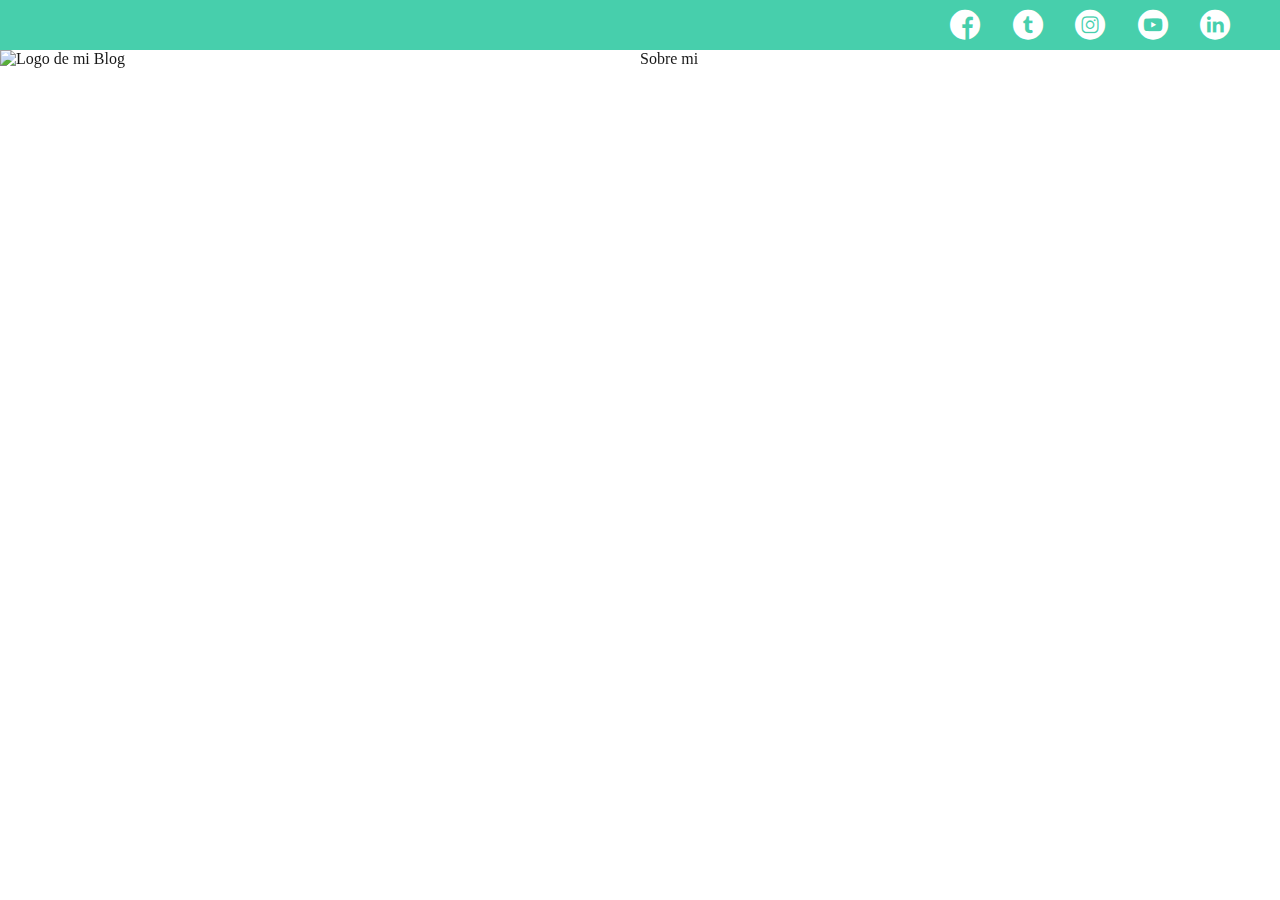
==== index.html @ ce0e69b6 "inicio de proyecto blogPersonal" ====
<!DOCTYPE html>
<html lang="en">
<head>
  <meta charset="UTF-8">
  <meta http-equiv="X-UA-Compatible" content="IE=edge">
  <meta name="viewport" content="width=device-width, initial-scale=1.0">
  <title>Mi Blog</title>
  <link rel="stylesheet" href="./css/main.css">
  <link rel="stylesheet" href="css/font/flaticon.css">
</head>
<body>
  <header>

    <section class="header-icons-container">
      <div class="icons">
        <a href=""><span class="flaticon-001-facebook"></span></a>
        <a href=""><span class="flaticon-002-twitter"></span></a>
        <a href=""><span class="flaticon-011-instagram"></span></a>
        <a href=""><span class="flaticon-008-youtube"></span></a>
        <a href=""><span class="flaticon-010-linkedin"></span></a>
      </div>
    </section>

    <nav>
      <section class="nav-logo-container">
        <a href="#"><img src="#" alt="Logo de mi Blog"></a>
      </section>
      <section class="profile-link">
        <a href="perfil.html">Sobre mi</a>
      </section>
    </nav>

  </header>
</body>
</html>
---- css/main.css ----
body {
  /* para que la pagima no tenga scroll */
  margin: 0;
  padding: 0;
  position: fixed;
  top: 0;
  bottom: 0;
  left: 0;
  right: 0;
}
a {
  text-decoration: none;
  display: inline;
  color: #181818;
}

header {
  width: 100%;
  height: 140px;
  display: grid;
  grid-template-rows: 1fr 1fr;
}
header .header-icons-container {
  width: 100%;
  height: 50px;
  display: grid;
  background-color: #47CFAC;
}
header .header-icons-container .icons {
  width: 300px;
  height: auto;
  display: flex;
  justify-items: flex-end;
  align-items: center;
  justify-content: space-between;
  justify-self: end;
  margin-right: 50px;
}
header .icons span {
  color: white;
}

nav {
  display: grid;
  grid-template-columns: 1fr 1fr;
  height: 90px;
}
---- css/font/flaticon.css ----
/*
  	Flaticon icon font: Flaticon
  	Creation date: 20/12/2018 09:27
  	*/

@font-face {
  font-family: "Flaticon";
  src: url("./Flaticon.eot");
  src: url("./Flaticon.eot?#iefix") format("embedded-opentype"),
       url("./Flaticon.woff") format("woff"),
       url("./Flaticon.ttf") format("truetype"),
       url("./Flaticon.svg#Flaticon") format("svg");
  font-weight: normal;
  font-style: normal;
}

@media screen and (-webkit-min-device-pixel-ratio:0) {
  @font-face {
    font-family: "Flaticon";
    src: url("./Flaticon.svg#Flaticon") format("svg");
  }
}

[class^="flaticon-"]:before, [class*=" flaticon-"]:before,
[class^="flaticon-"]:after, [class*=" flaticon-"]:after {   
  font-family: Flaticon;
        font-size: 30px;
font-style: normal;
margin-left: 20px;
}

.flaticon-001-facebook:before { content: "\f100"; }
.flaticon-002-twitter:before { content: "\f101"; }
.flaticon-003-whatsapp:before { content: "\f102"; }
.flaticon-004-groupme:before { content: "\f103"; }
.flaticon-005-kik:before { content: "\f104"; }
.flaticon-006-skype:before { content: "\f105"; }
.flaticon-007-periscope:before { content: "\f106"; }
.flaticon-008-youtube:before { content: "\f107"; }
.flaticon-009-itunes:before { content: "\f108"; }
.flaticon-010-linkedin:before { content: "\f109"; }
.flaticon-011-instagram:before { content: "\f10a"; }
.flaticon-012-messenger:before { content: "\f10b"; }
.flaticon-013-twitter-1:before { content: "\f10c"; }
.flaticon-014-snapchat:before { content: "\f10d"; }
.flaticon-015-reddit:before { content: "\f10e"; }
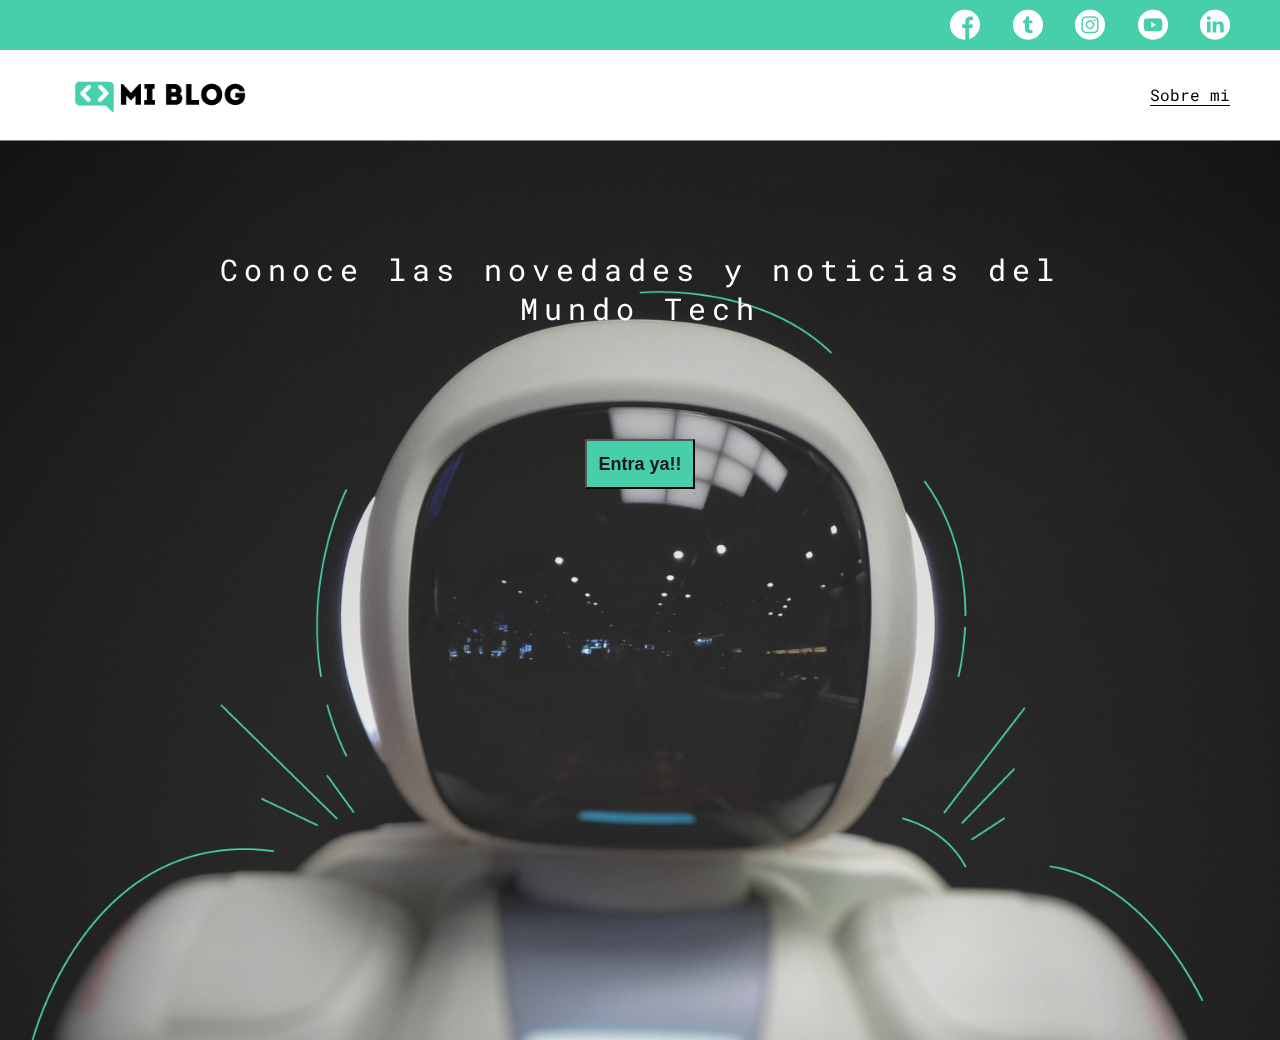
==== commit 9daf8fe4: "home main completo" ====
--- a/index.html
+++ b/index.html
@@ -23,7 +23,7 @@
 
     <nav>
       <section class="nav-logo-container">
-        <a href="#"><img src="#" alt="Logo de mi Blog"></a>
+        <a href="#"><img src="assets/img/Logo-negro.png" alt="Logo de mi Blog"></a>
       </section>
       <section class="profile-link">
         <a href="perfil.html">Sobre mi</a>
@@ -31,5 +31,15 @@
     </nav>
 
   </header>
+
+  <main class="home-main">
+    <section>
+      <p class="home-main-text">Conoce las novedades y noticias del Mundo Tech</p>
+      <button class="home-main-button">
+        <a href="blogs.html">Entra ya!!</a>
+      </button>
+    </section>
+  </main>
+
 </body>
 </html>--- a/css/main.css
+++ b/css/main.css
@@ -1,5 +1,8 @@
+@import url('https://fonts.googleapis.com/css2?family=Roboto+Mono:wght@400;500;700&family=Roboto+Slab:wght@300;400;500;700;900&family=Roboto:wght@400;700&display=swap');
+
 body {
   /* para que la pagima no tenga scroll */
+  font-family: 'Roboto Mono', monospace;
   margin: 0;
   padding: 0;
   position: fixed;
@@ -44,4 +47,58 @@
   display: grid;
   grid-template-columns: 1fr 1fr;
   height: 90px;
+}
+nav .nav-logo-container {
+  margin-left: 50px;
+}
+nav .nav-logo-container img {
+  width: 220px;
+  margin-top: 10px;
+}
+nav .profile-link {
+  display: flex;
+  align-items: center;
+  justify-content: flex-end;
+  margin-right: 50px;
+}
+nav .profile-link a {
+  color: black;
+  border-bottom: 1px solid black;
+}
+
+.home-main {
+  display: grid;
+  grid-template-columns: 1fr 4fr 1fr;
+  height: 100%;
+  background-image: url('../assets/img/Cover.png');
+  background-position: center;
+  background-repeat: no-repeat;
+  background-size: cover;
+}
+.home-main section {
+  display: grid;
+  grid-column: 2;
+  justify-items: center;
+  height: 350px;
+  margin-top: 80px;
+}
+.home-main-text {
+  font-family: 'Roboto Mono', monospace;
+  font-size: 30px;
+  font-weight: 700px;
+  letter-spacing: 6px;
+  color: white;
+  text-align: center;
+}
+.home-main-button {
+  width: 110px;
+  height: 50px;
+  background: #47CFAC;
+  text-align: center;
+  display: grid;
+  align-items: center;
+}
+.home-main-button {
+  font-weight: 700;
+  font-size: 18px;
 }